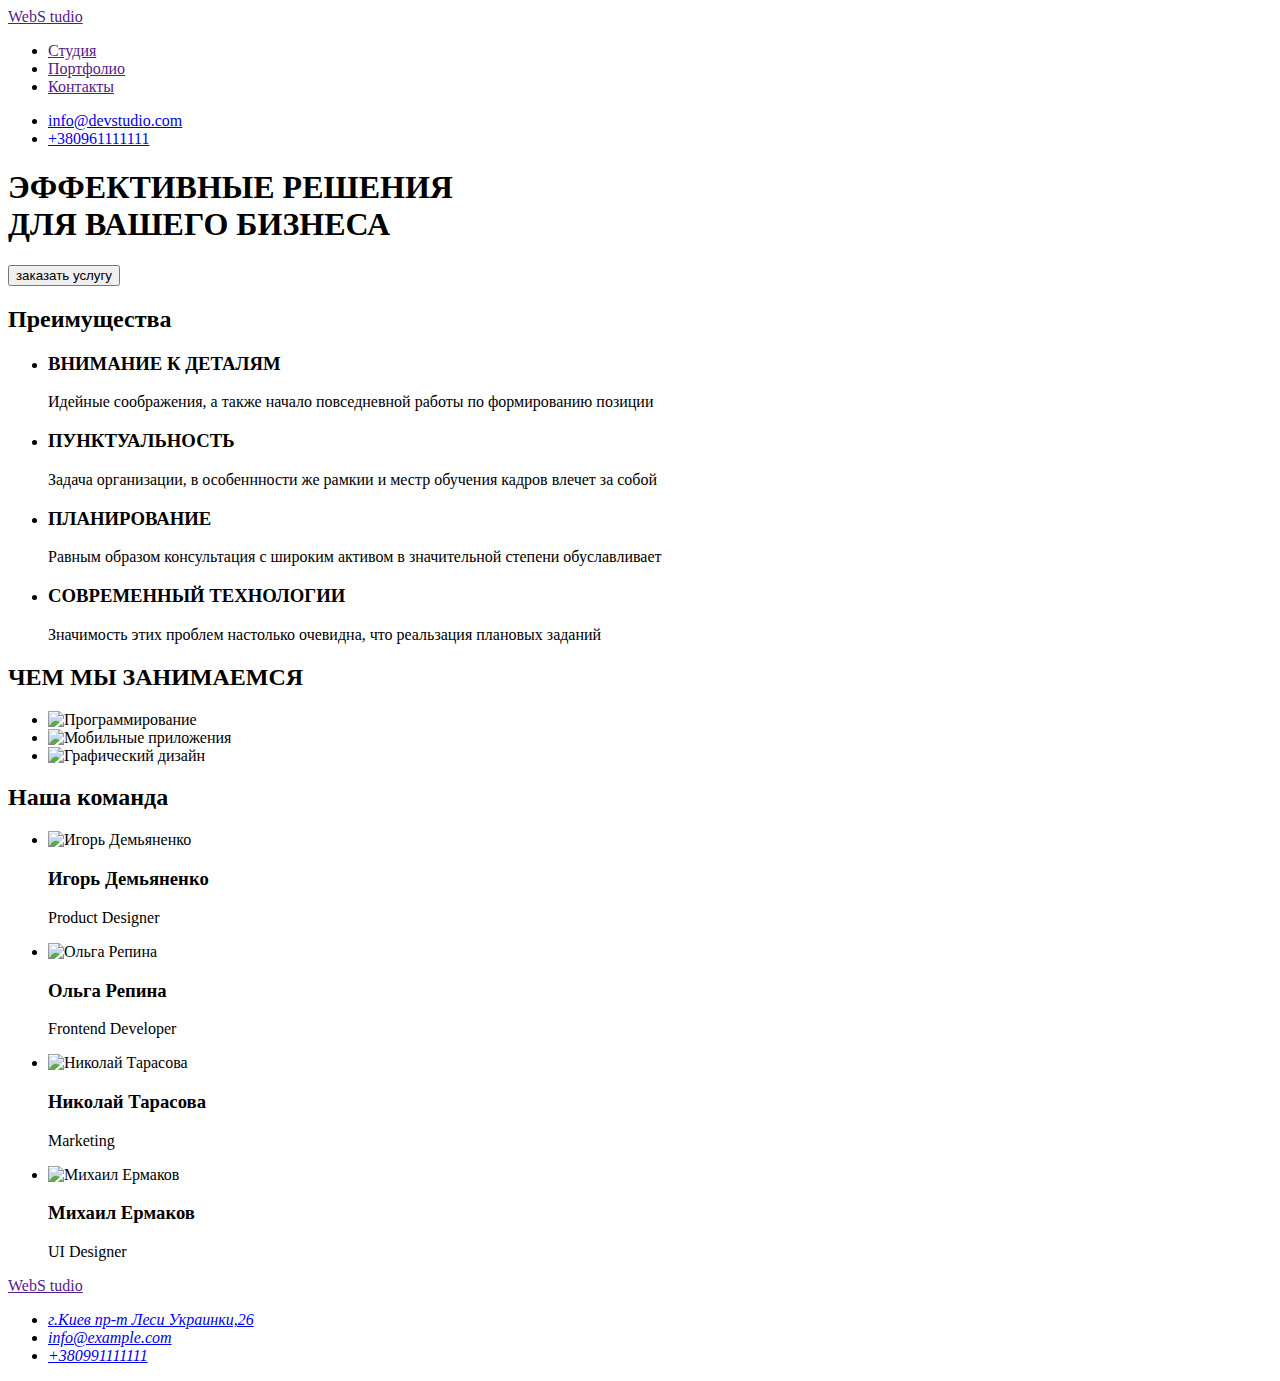
==== index.html @ 30e8bcee "Скопировал файлы с предыдущей работы" ====
<!DOCTYPE html>
<html lang="ru">
<head>
    <meta charset="UTF-8">
    <meta http-equiv="X-UA-Compatible" content="IE=edge">
    <meta name="viewport" content="width=device-width, initial-scale=1.0">
    <title>WebStudio</title>
</head>
<body>
   <header>
       <nav> 
           <a href=""><span>WebS tudio</span> 
</a>
<ul>
    <li><a href="">Студия</a></li>
    <li><a href="">Портфолио</a></li>
    <li><a href="">Контакты</a></li>
</ul>
</nav>
    
    <ul>
        <li><a href="maito:info@devstudio.com">info@devstudio.com</a></li>
        <li><a href="tel:+380961111111">+380961111111</a></li>
</ul>
   </header>
   <main>
   <section>
       <h1>ЭФФЕКТИВНЫЕ РЕШЕНИЯ<br> ДЛЯ ВАШЕГО БИЗНЕСА</h1>
       <button type="button">заказать услугу</button>
   </section>
   <section>
       <h2>Преимущества</h2>
<ul>
    <li>
        <h3>ВНИМАНИЕ К ДЕТАЛЯМ</h3>
        <p>Идейные соображения, а также начало повседневной работы по формированию позиции</p>
    </li>
    <li>
        <h3>ПУНКТУАЛЬНОСТЬ</h3>
        <p>Задача организации, в особеннности же рамкии и местр обучения кадров влечет за собой</p>
    </li>
    <li>
        <h3>ПЛАНИРОВАНИЕ</h3>
        <p>Равным образом консультация с широким активом в значительной степени обуславливает</p>
    </li>
        <li>
            <h3>СОВРЕМЕННЫЙ ТЕХНОЛОГИИ</h3>
            <p>Значимость этих проблем настолько очевидна, что реальзация плановых заданий</p>
        </li>
 </ul>
   </section>
   <section>
       <h2>ЧЕМ МЫ ЗАНИМАЕМСЯ</h2>
      <ul>
          <li>
              <img src="./images/img(1).jpg" alt="Программирование" width="370">
          </li>
          <li>
              <img src="./images/img(2).jpg" alt="Мобильные приложения" width="370">
          </li>
          <li>
              <img src="./images/img(3).jpg"  alt="Графический дизайн" width="370">
          </li>
      </ul>
</section>
<section>
    <h2>Наша команда</h2>
    <ul>
<li>
    <img src="./images/img(4).jpg" alt="Игорь Демьяненко" width="270">
    <h3>Игорь Демьяненко</h3>
    <p>Product Designer</p>
</li>
<li>
   <img src="./images/img(5).jpg" alt="Ольга Репина" width="270">
   <h3>Ольга Репина</h3>
   <p>Frontend Developer</p>
</li>
<li>
    <img src="./images/img(6).jpg" alt="Николай Тарасова" width="270">
    <h3>Николай Тарасова</h3>
    <p>Marketing</p>
</li>
<li>
    <img src="./images/img(7).jpg" alt="Михаил Ермаков" width="270">
    <h3>Михаил Ермаков</h3>
    <p>UI Designer</p>
</li>
    </ul>
</section>
</main>
<footer>
     <a href=""><span>WebS tudio</span>
    <address>
        <ul>
            <li><a href="https://www.google.com/maps/search/%D0%BF%D1%80%D0%BE%D1%81%D0%BF%D0%B5%D0%BA%D1%82+%D0%BB%D0%B5%D1%81%D0%B8+%D1%83%D0%BA%D1%80%D0%B0%D0%B8%D0%BD%D0%BA%D0%B8+26/@50.4728094,30.4184101,12z/data=!3m1!4b1">г.Киев пр-т Леси Украинки,26</a></li>
            <li><a href="mailto:info@example.com">info@example.com</a></li>
            <li><a href="tel:+380991111111">+380991111111</a></li>
        </ul>
    </address>

</footer>
</body>
</html>
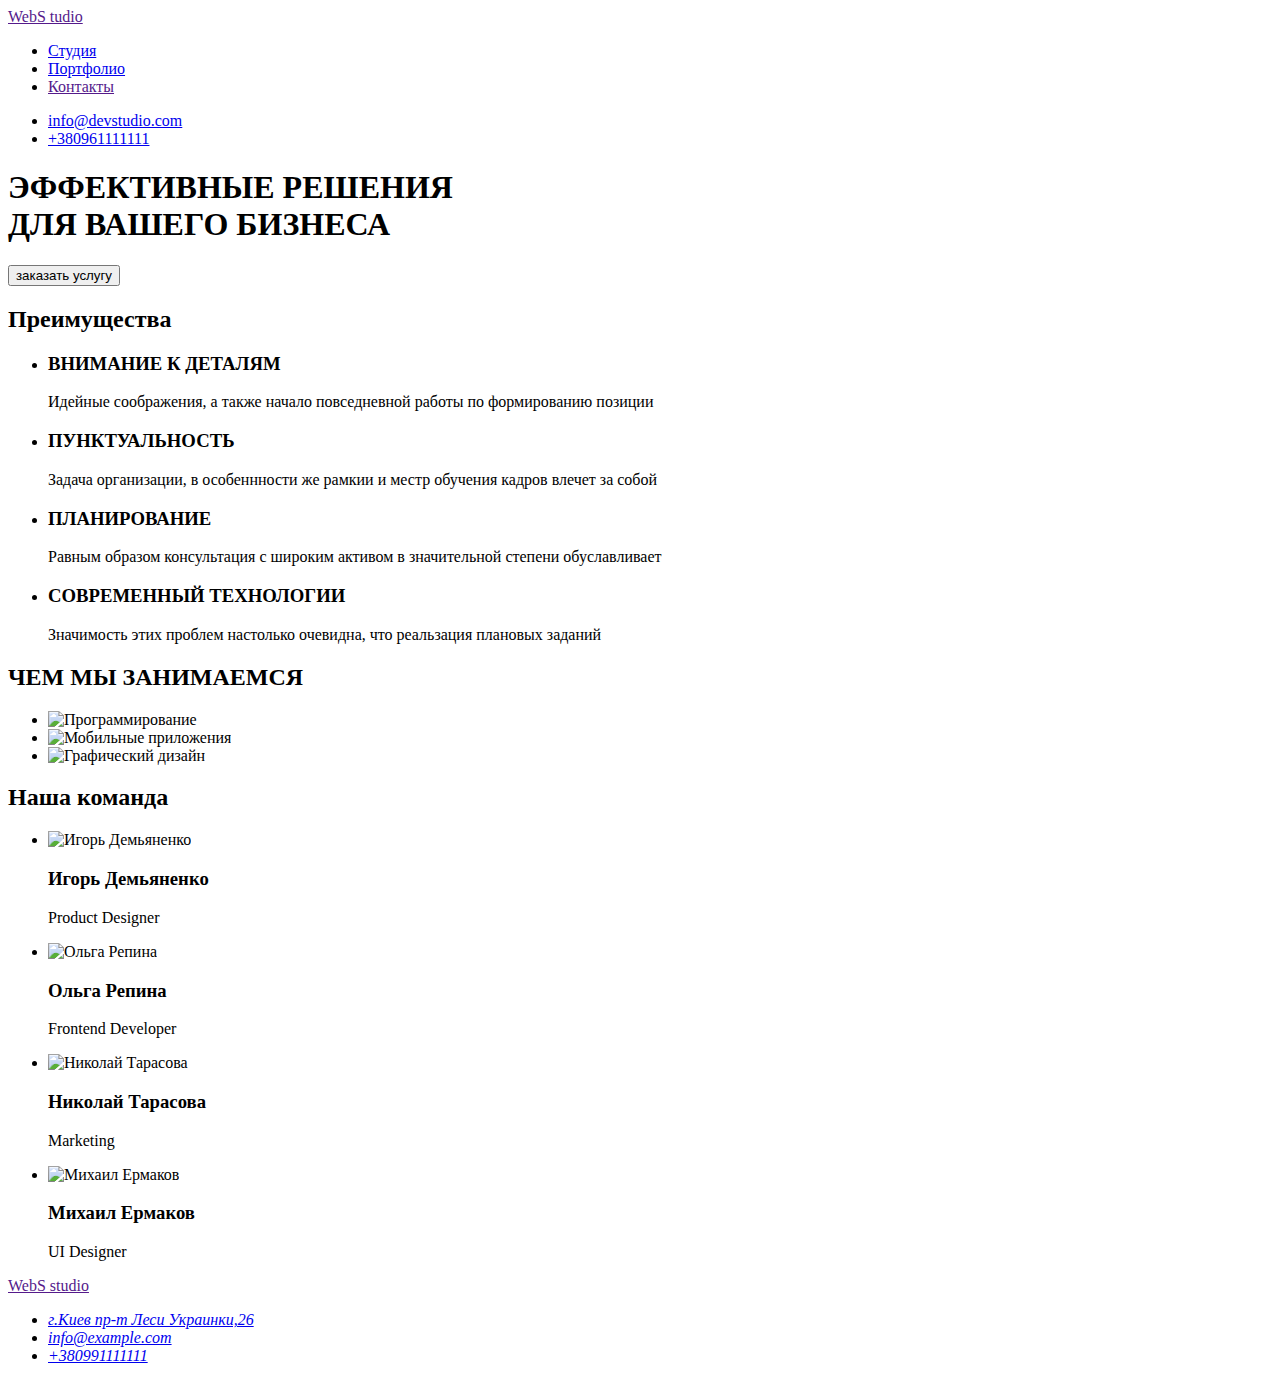
==== commit 4c3d924f: "Разметил портфолио" ====
--- a/index.html
+++ b/index.html
@@ -12,8 +12,8 @@
            <a href=""><span>WebS tudio</span> 
 </a>
 <ul>
-    <li><a href="">Студия</a></li>
-    <li><a href="">Портфолио</a></li>
+    <li><a href="./index.html">Студия</a></li>
+    <li><a href="./portfolio.html">Портфолио</a></li>
     <li><a href="">Контакты</a></li>
 </ul>
 </nav>
@@ -90,7 +90,7 @@
 </section>
 </main>
 <footer>
-     <a href=""><span>WebS tudio</span>
+     <a href=""><span>WebS studio</span>
     <address>
         <ul>
             <li><a href="https://www.google.com/maps/search/%D0%BF%D1%80%D0%BE%D1%81%D0%BF%D0%B5%D0%BA%D1%82+%D0%BB%D0%B5%D1%81%D0%B8+%D1%83%D0%BA%D1%80%D0%B0%D0%B8%D0%BD%D0%BA%D0%B8+26/@50.4728094,30.4184101,12z/data=!3m1!4b1">г.Киев пр-т Леси Украинки,26</a></li>
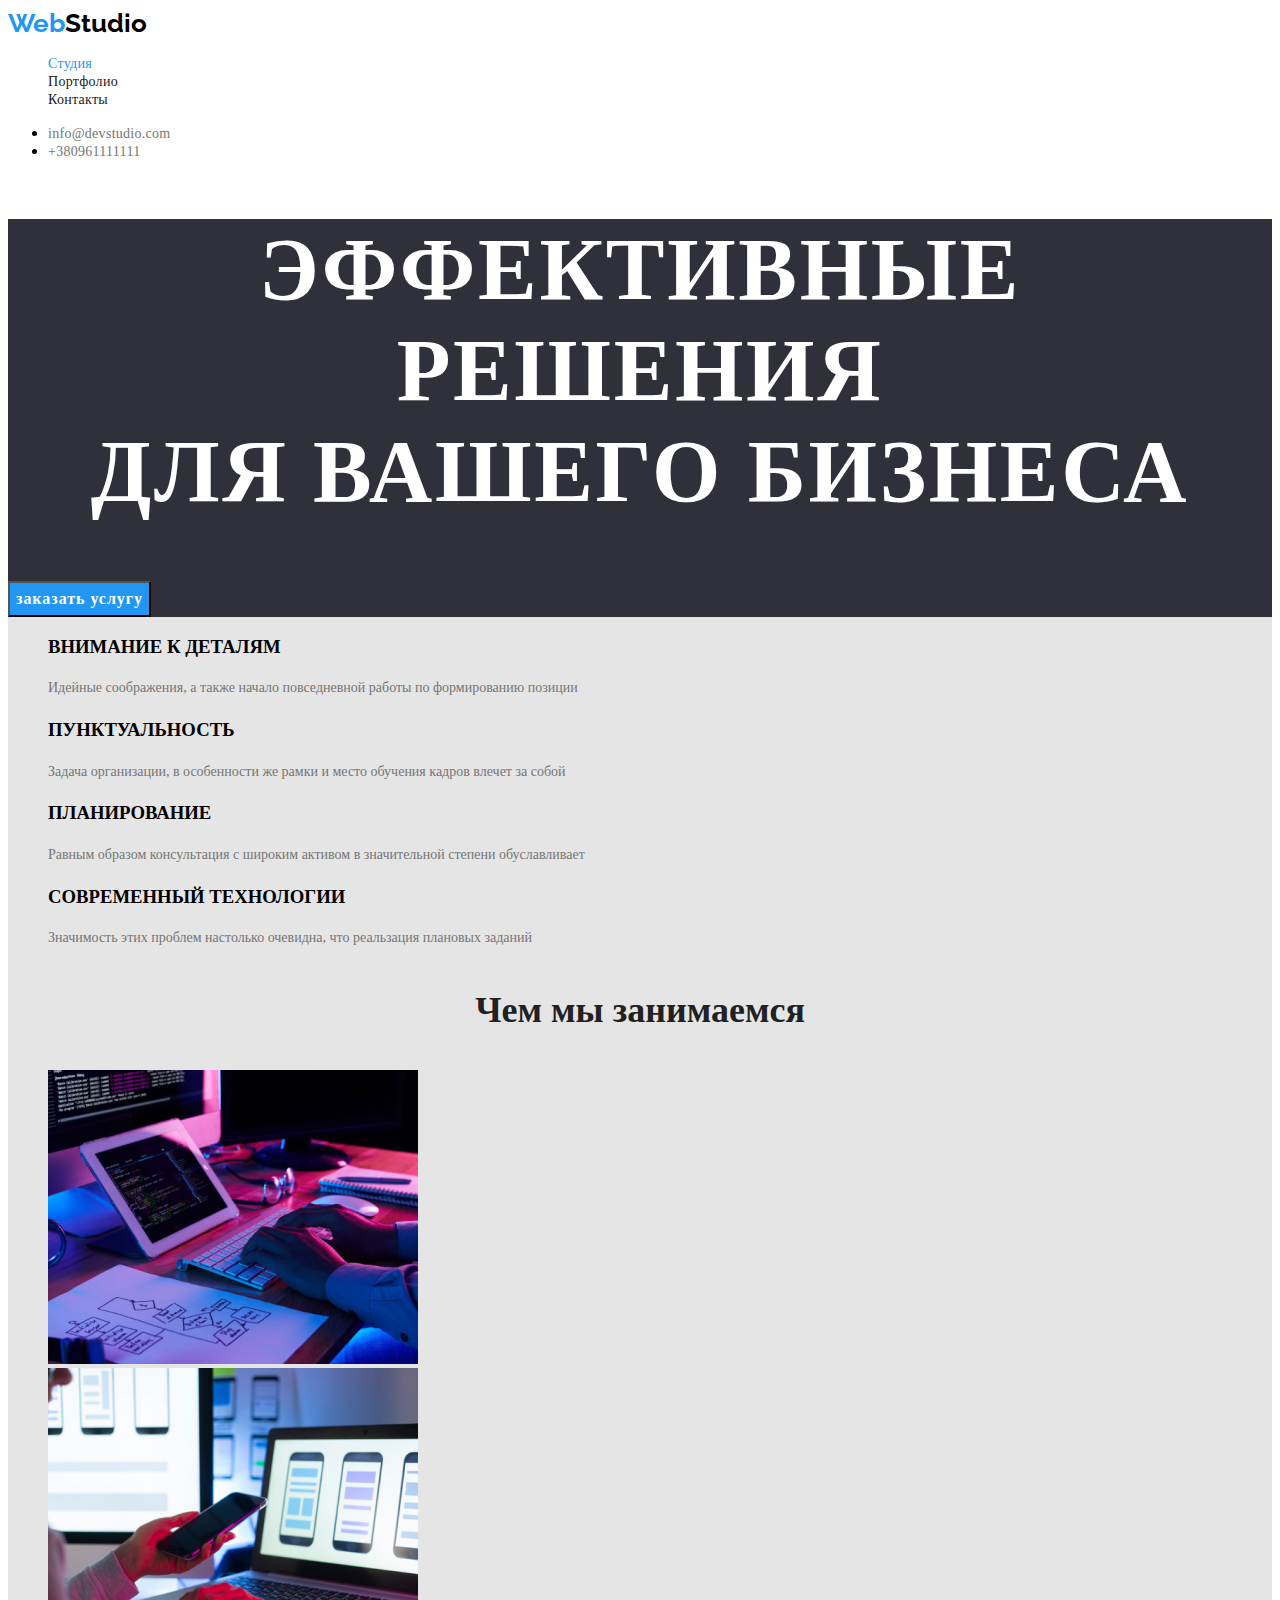
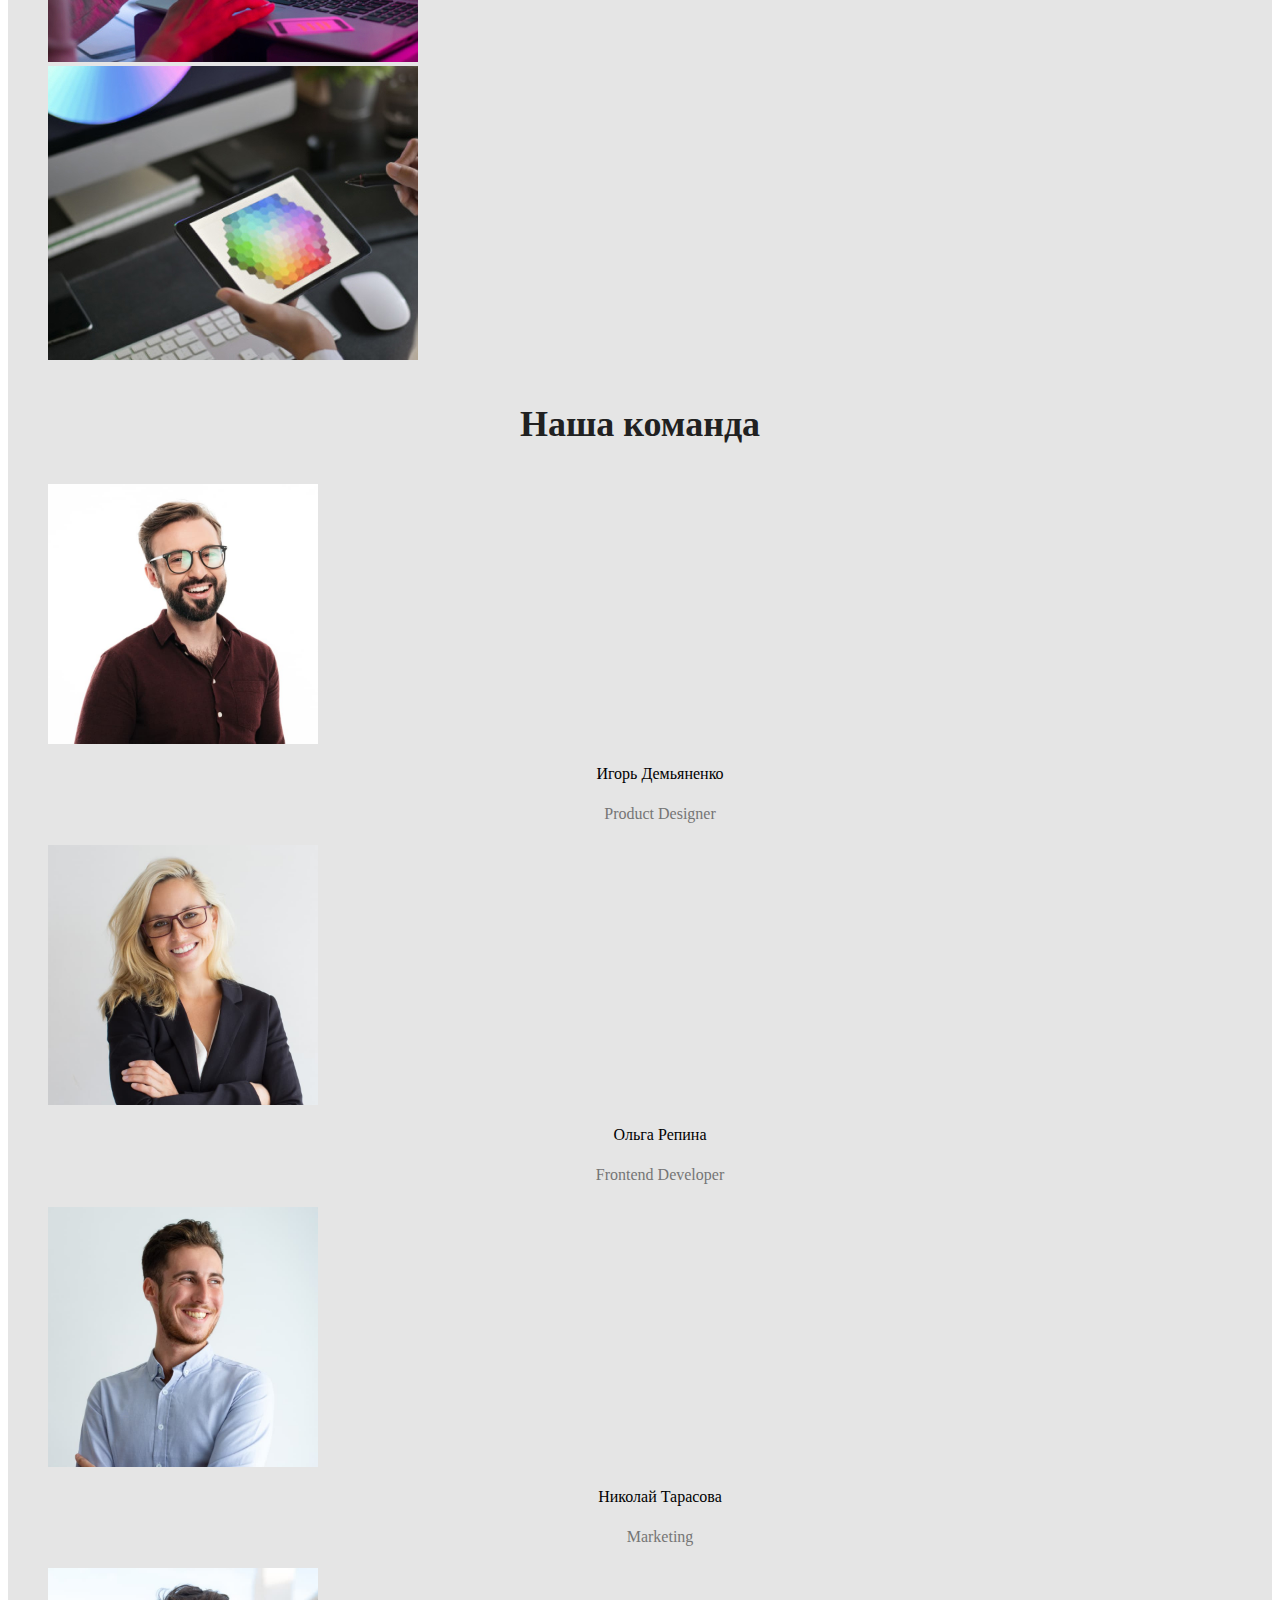
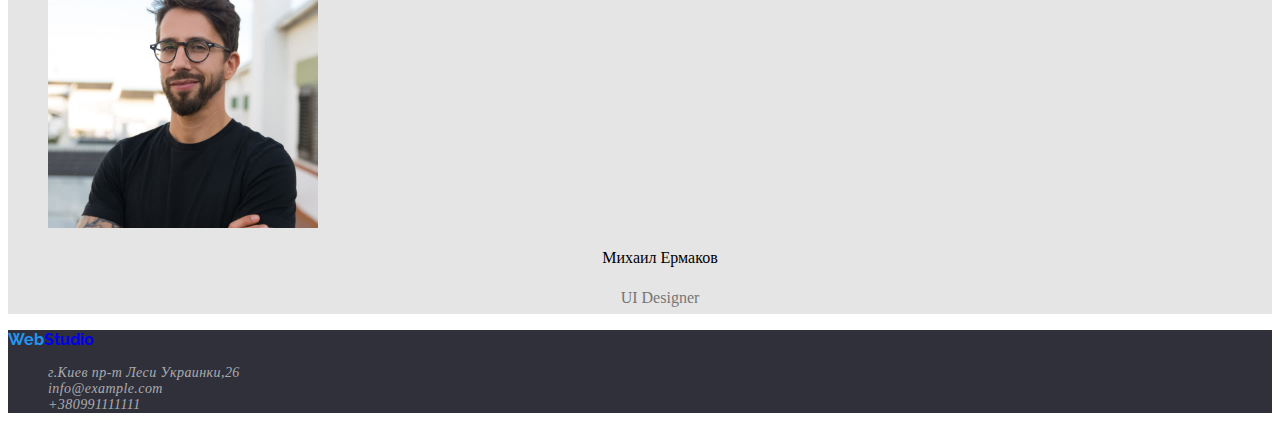
==== commit dc081d94: "Сделал индекс" ====
--- a/index.html
+++ b/index.html
@@ -1,104 +1,127 @@
 <!DOCTYPE html>
 <html lang="ru">
+
 <head>
     <meta charset="UTF-8">
     <meta http-equiv="X-UA-Compatible" content="IE=edge">
     <meta name="viewport" content="width=device-width, initial-scale=1.0">
     <title>WebStudio</title>
+    <link rel="preconnect" href="https://fonts.googleapis.com">
+    <link rel="preconnect" href="https://fonts.gstatic.com" crossorigin>
+    <link
+        href="https://fonts.googleapis.com/css2?family=Raleway:wght@700&family=Roboto:wght@400;500;700;900&display=swap"
+        rel="stylesheet">
+    <link rel="stylesheet" href="./CSS/styles.css">
 </head>
+
 <body>
-   <header>
-       <nav> 
-           <a href=""><span>WebS tudio</span> 
-</a>
-<ul>
-    <li><a href="./index.html">Студия</a></li>
-    <li><a href="./portfolio.html">Портфолио</a></li>
-    <li><a href="">Контакты</a></li>
-</ul>
-</nav>
-    
-    <ul>
-        <li><a href="maito:info@devstudio.com">info@devstudio.com</a></li>
-        <li><a href="tel:+380961111111">+380961111111</a></li>
-</ul>
-   </header>
-   <main>
-   <section>
-       <h1>ЭФФЕКТИВНЫЕ РЕШЕНИЯ<br> ДЛЯ ВАШЕГО БИЗНЕСА</h1>
-       <button type="button">заказать услугу</button>
-   </section>
-   <section>
-       <h2>Преимущества</h2>
-<ul>
-    <li>
-        <h3>ВНИМАНИЕ К ДЕТАЛЯМ</h3>
-        <p>Идейные соображения, а также начало повседневной работы по формированию позиции</p>
-    </li>
-    <li>
-        <h3>ПУНКТУАЛЬНОСТЬ</h3>
-        <p>Задача организации, в особеннности же рамкии и местр обучения кадров влечет за собой</p>
-    </li>
-    <li>
-        <h3>ПЛАНИРОВАНИЕ</h3>
-        <p>Равным образом консультация с широким активом в значительной степени обуславливает</p>
-    </li>
-        <li>
-            <h3>СОВРЕМЕННЫЙ ТЕХНОЛОГИИ</h3>
-            <p>Значимость этих проблем настолько очевидна, что реальзация плановых заданий</p>
-        </li>
- </ul>
-   </section>
-   <section>
-       <h2>ЧЕМ МЫ ЗАНИМАЕМСЯ</h2>
-      <ul>
-          <li>
-              <img src="./images/img(1).jpg" alt="Программирование" width="370">
-          </li>
-          <li>
-              <img src="./images/img(2).jpg" alt="Мобильные приложения" width="370">
-          </li>
-          <li>
-              <img src="./images/img(3).jpg"  alt="Графический дизайн" width="370">
-          </li>
-      </ul>
-</section>
-<section>
-    <h2>Наша команда</h2>
-    <ul>
-<li>
-    <img src="./images/img(4).jpg" alt="Игорь Демьяненко" width="270">
-    <h3>Игорь Демьяненко</h3>
-    <p>Product Designer</p>
-</li>
-<li>
-   <img src="./images/img(5).jpg" alt="Ольга Репина" width="270">
-   <h3>Ольга Репина</h3>
-   <p>Frontend Developer</p>
-</li>
-<li>
-    <img src="./images/img(6).jpg" alt="Николай Тарасова" width="270">
-    <h3>Николай Тарасова</h3>
-    <p>Marketing</p>
-</li>
-<li>
-    <img src="./images/img(7).jpg" alt="Михаил Ермаков" width="270">
-    <h3>Михаил Ермаков</h3>
-    <p>UI Designer</p>
-</li>
-    </ul>
-</section>
-</main>
-<footer>
-     <a href=""><span>WebS studio</span>
-    <address>
-        <ul>
-            <li><a href="https://www.google.com/maps/search/%D0%BF%D1%80%D0%BE%D1%81%D0%BF%D0%B5%D0%BA%D1%82+%D0%BB%D0%B5%D1%81%D0%B8+%D1%83%D0%BA%D1%80%D0%B0%D0%B8%D0%BD%D0%BA%D0%B8+26/@50.4728094,30.4184101,12z/data=!3m1!4b1">г.Киев пр-т Леси Украинки,26</a></li>
-            <li><a href="mailto:info@example.com">info@example.com</a></li>
-            <li><a href="tel:+380991111111">+380991111111</a></li>
+    <header class="header">
+        <nav class="nav">
+            <a href="./index.html" class="logo" class="link"><span class="logo-accept">Web</span><span>Studio</span>
+
+            </a>
+            <ul class="nav-list list">
+                <li class="nav-item">
+                    <a class="nav-link current link" href="./index.html" class="link">Студия</a></li>
+                <li class="nav-item">
+                    <a class="nav-link link" href="./portfolio.html" class="link">Портфолио</a></li>
+                <li class="nav-item">
+                    <a class="nav-link link" href="" class="link">Контакты</a></li>
+            </ul>
+        </nav>
+
+        <ul class="header-contact-list">
+            <li class="header-contacts-item">
+                <a class="header-mail link" href="maito:info@devstudio.com" class="link">info@devstudio.com</a></li>
+            <li class="header-contact-list">
+                <a class="header-phone link" href="tel:+380961111111" class="link">+380961111111</a></li>
         </ul>
-    </address>
+    </header>
+    <main class="main">
+        <section class="hero">
+            <h1 class="hero-title">ЭФФЕКТИВНЫЕ РЕШЕНИЯ<br> ДЛЯ ВАШЕГО БИЗНЕСА</h1>
+            <button class=" hero-button" type="button">заказать услугу</button>
+        </section>
+        <section class="features">
+            <h2 hidden>Преимущества</h2>
+            <ul class="features-list list">
+                <li class="feature-item">
+                    <h3 class="features-title">ВНИМАНИЕ К ДЕТАЛЯМ</h3>
+                    <p class="feature-text">Идейные соображения, а также начало повседневной работы по формированию
+                        позиции</p>
+                </li>
+                <li class="feature-item">
+                    <h3 class="features-title">ПУНКТУАЛЬНОСТЬ</h3>
+                    <p class="feature-text">Задача организации, в особенности же рамки и место обучения кадров влечет за
+                        собой</p>
+                </li>
+                <li class="feature-item">
+                    <h3 class="features-title">ПЛАНИРОВАНИЕ</h3>
+                    <p class="feature-text">Равным образом консультация с широким активом в значительной степени
+                        обуславливает</p>
+                </li>
+                <li class="feature-item">
+                    <h3 class="features-title">СОВРЕМЕННЫЙ ТЕХНОЛОГИИ</h3>
+                    <p class="feature-text">Значимость этих проблем настолько очевидна, что реальзация плановых заданий
+                    </p>
+                </li>
+            </ul>
+        </section>
+        <section class="services">
+            <h2 class="services-title">Чем мы занимаемся</h2>
+            <ul class="services-list list">
+                <li class="services-item">
+                    <img class="services-pic" src="./images/img (1).jpg" alt="Программирование" width="370">
+                </li>
+                <li class="services-item">
+                    <img class="services-pic" src="./images/img (2).jpg" alt="Мобильные приложения" width="370">
+                </li>
+                <li class="services-item">
+                    <img class="services-pic" src="./images/img (3).jpg" alt="Графический дизайн" width="370">
+                </li>
+            </ul>
+        </section>
+        <section class="team">
+            <h2 class="team-title">Наша команда</h2>
+            <ul class="team-list list">
+                <li class="team-iteam">
+                    <img class="team-pic" src="./images/img (4).jpg" alt="Игорь Демьяненко" width="270">
+                    <h3 class="team-names">Игорь Демьяненко</h3>
+                    <p class="team-text">Product Designer</p>
+                </li>
+                <li class="">
+                    <img class="team-pic" src="./images/img (5).jpg" alt="Ольга Репина" width="270">
+                    <h3 class="team-names">Ольга Репина</h3>
+                    <p class="team-text">Frontend Developer</p>
+                </li>
+                <li class="team-iteam">
+                    <img class="team-pic" src="./images/img (6).jpg" alt="Николай Тарасова" width="270">
+                    <h3 class="team-names">Николай Тарасова</h3>
+                    <p class="team-text">Marketing</p>
+                </li>
+                <li class="team-iteam">
+                    <img class="team-pic" src="./images/img (7).jpg" alt="Михаил Ермаков" width="270">
+                    <h3 class="team-names">Михаил Ермаков</h3>
+                    <p class="team-text">UI Designer</p>
+                </li>
+            </ul>
+        </section>
+    </main>
+    <footer class="footer">
+        <a class="footer-logo" href="./index.html" class="logo"><span class="logo-accept">Web</span>Studio
+        </a>
+        <address class="footer-adress">
+            <ul class="footer-list">
+                <li class="footer-item"><a class="footer-adress-link"
+                        href="https://www.google.com/maps/search/%D0%BF%D1%80%D0%BE%D1%81%D0%BF%D0%B5%D0%BA%D1%82+%D0%BB%D0%B5%D1%81%D0%B8+%D1%83%D0%BA%D1%80%D0%B0%D0%B8%D0%BD%D0%BA%D0%B8+26/@50.4728094,30.4184101,12z/data=!3m1!4b1">г.Киев
+                        пр-т Леси Украинки,26</a></li>
+                <li class="footer-item"><a class="footer-mail-link" href="mailto:info@example.com">info@example.com</a>
+                </li>
+                <li class="footer-item"><a class="footer-tel-link" href="tel:+380991111111">+380991111111</a></li>
+            </ul>
+        </address>
 
-</footer>
+    </footer>
 </body>
-</html>
+
+</html>--- a/CSS/styles.css
+++ b/CSS/styles.css
@@ -0,0 +1,241 @@
+/*  */
+:root{
+        /* Основные шрифты */
+        --main-font: 'Roboto', sans-serif;
+        --secondary-font: 'Raleway', sans-serif;
+
+        /* Цвет текста */
+        --primary-text-color: #212121;
+        --secondary-text-color: #757575;
+        --white-text-color: #ffffff;
+        --footer-contacts-text: rgba(255, 255, 255, 0.6);
+        --accent-text-color: #2196f3;
+
+        /* Цвет фона */
+        --background-color: #ffffff;
+        --secondary-backgraund-color: #f5f4fa;
+        --dark-background-color: #2f303a;
+    }
+}
+
+body {
+   font-family: var(--main-font);
+   font-size: 16px;
+   line-height: 1.19;
+   letter-spacing: 0.03em;
+   color: var(--primary-text-color);
+   background-color: var(--background-color);
+}
+.link:hover
+.link:focus{
+    color: var(--accent-text-color);
+    ;
+}
+.link{
+    text-decoration: none;
+    }
+    .list{
+     list-style: none;   
+    }
+.logo {
+    font-family: Raleway;
+    font-weight: 700;
+    font-size: 26px;
+    line-height: 1,19;
+    text-decoration: none;
+   
+    
+    
+}
+
+
+.nav-link {
+font-weight: 500;
+font-size: 14px;
+line-height: 1.14;
+letter-spacing: 0.02em;
+color: var(--primary-text-color);
+}
+
+.current {
+    color: var(--accent-text-color);
+}
+
+/* Контакты в хедере */
+.header-phone,
+.header-mail {
+    font-weight: 500;
+    font-size: 14px;
+    line-height: 1.14;
+    letter-spacing: 0.02em;
+    color: var(--secondary-text-color);
+}
+.logo-accept{
+    color: #2196F3;
+}
+.header-phone-link:hover
+.header-phone-link:focus{
+    color: var(--accent-text-color) ;
+}
+.hero{
+    text-align: center;
+    background-color: #2F303A;
+    font-weight: 900;
+    font-size: 44px;
+    line-height: 1,36;
+
+    /* or 136% */
+
+    text-align: center;
+    letter-spacing: 0.06em;
+    
+
+    color: #FFFFFF;
+}
+
+.hero-button {
+    font-family: inherit;
+    font-weight: 700;
+    font-size: 16px;
+    line-height: 1.87;
+    display: flex;
+    align-items: center;
+    letter-spacing: 0.06em;
+    color: var(--white-text-color);
+    background-color: var(--accent-text-color);
+    cursor: pointer;
+    text-align: center;
+}
+
+.hero-button:hover {
+    background-color: #188ce8;
+}
+
+.main{
+    background-color: #E5E5E5;
+}
+.feature-title {
+    font-weight: 700;
+    font-size: 14px;
+    line-height: 1.14;
+    text-transform: uppercase;
+    color: var(--primary-text-color);
+}
+
+.feature-text {
+    font-size: 14px;
+    line-height: 1.71;
+    color: var(--secondary-text-color);
+}
+
+.services-title,
+.team-title {
+    font-weight: 700;
+    font-size: 36px;
+    line-height: 1.67;
+    text-align: center;
+    color: var(--primary-text-color);
+}
+
+.team-names {
+    font-weight: 500;
+    font-size: 16px;
+    line-height: 1.19;
+    text-align: center;
+}
+
+.team-text {
+    font-size: 16px;
+    line-height: 1.9;
+    text-align: center;
+    color: var(--secondary-text-color);
+}
+
+/* Страница портфолио main */
+/* Фильтр кнопки*/
+.filter-button {
+    font-family: inherit;
+    font-weight: 500;
+    font-size: 16px;
+    line-height: 1.62;
+    color: var(--primary-text-color);
+    background-color: #f5f4fa;
+    cursor: pointer;
+}
+
+.filter-button:hover,
+.filter-button:focus {
+    color: var(--white-text-color);
+    background-color: var(--accent-text-color);
+}
+
+/* Секция projects" */
+.projects-title {
+    font-weight: 700;
+    font-size: 18px;
+    line-height: 2;
+    letter-spacing: 0.06em;
+    color: var(--primary-text-color);
+}
+
+.projects-text {
+    font-size: 16px;
+    line-height: 1.87;
+    color: var(--secondary-text-color);
+}
+
+.projects-title:hover,
+.projects-text:hover,
+.projects-title:focus,
+.projects-text:focus {
+    color: var(--accent-text-color);
+}
+
+.footer{
+    background-color: #2F303A;
+}
+.footer-logo{
+   text-decoration: none;
+   font-family: Raleway;
+   font-weight: 700;
+}
+.footer-list{
+    list-style: none;
+}
+.footer-item {
+    font-size: 14px;
+    line-height: 1,71;
+    letter-spacing: 0.03em;
+
+}
+.footer-adress-link {
+    font-size: 14px;
+    line-height: 1,71;
+    letter-spacing: 0.03em;
+    color: rgba(255, 255, 255, 0.6);
+    text-decoration: none;
+
+
+}
+.footer-mail-link {
+   font-size: 14px;
+   line-height: 1,71;
+   letter-spacing: 0.03em;
+   color: rgba(255, 255, 255, 0.6);
+   text-decoration: none;
+}
+.footer-tel-link{
+font-size: 14px;
+line-height: 1,71;
+letter-spacing: 0.03em;
+color: rgba(255, 255, 255, 0.6);
+text-decoration: none;
+
+
+}
+span{
+    color: #000;
+}
+.link{
+   text-decoration: none;
+}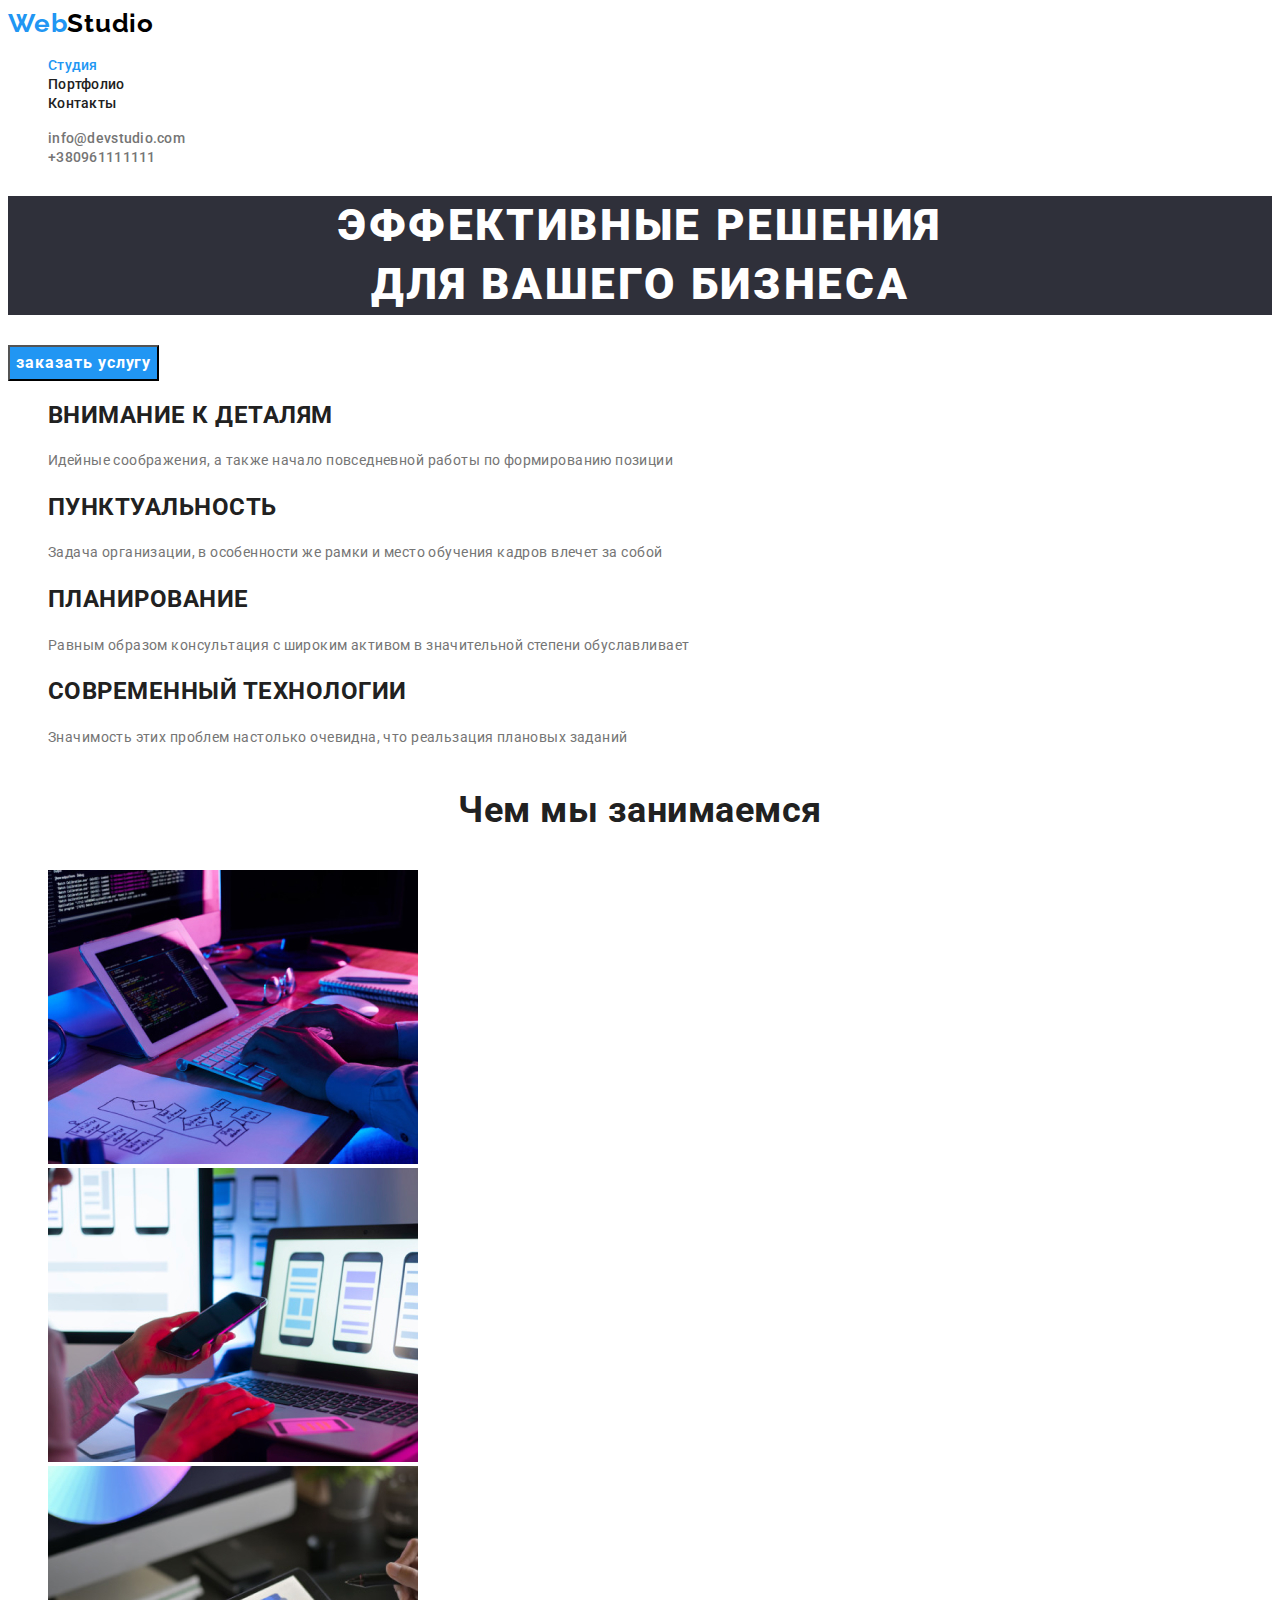
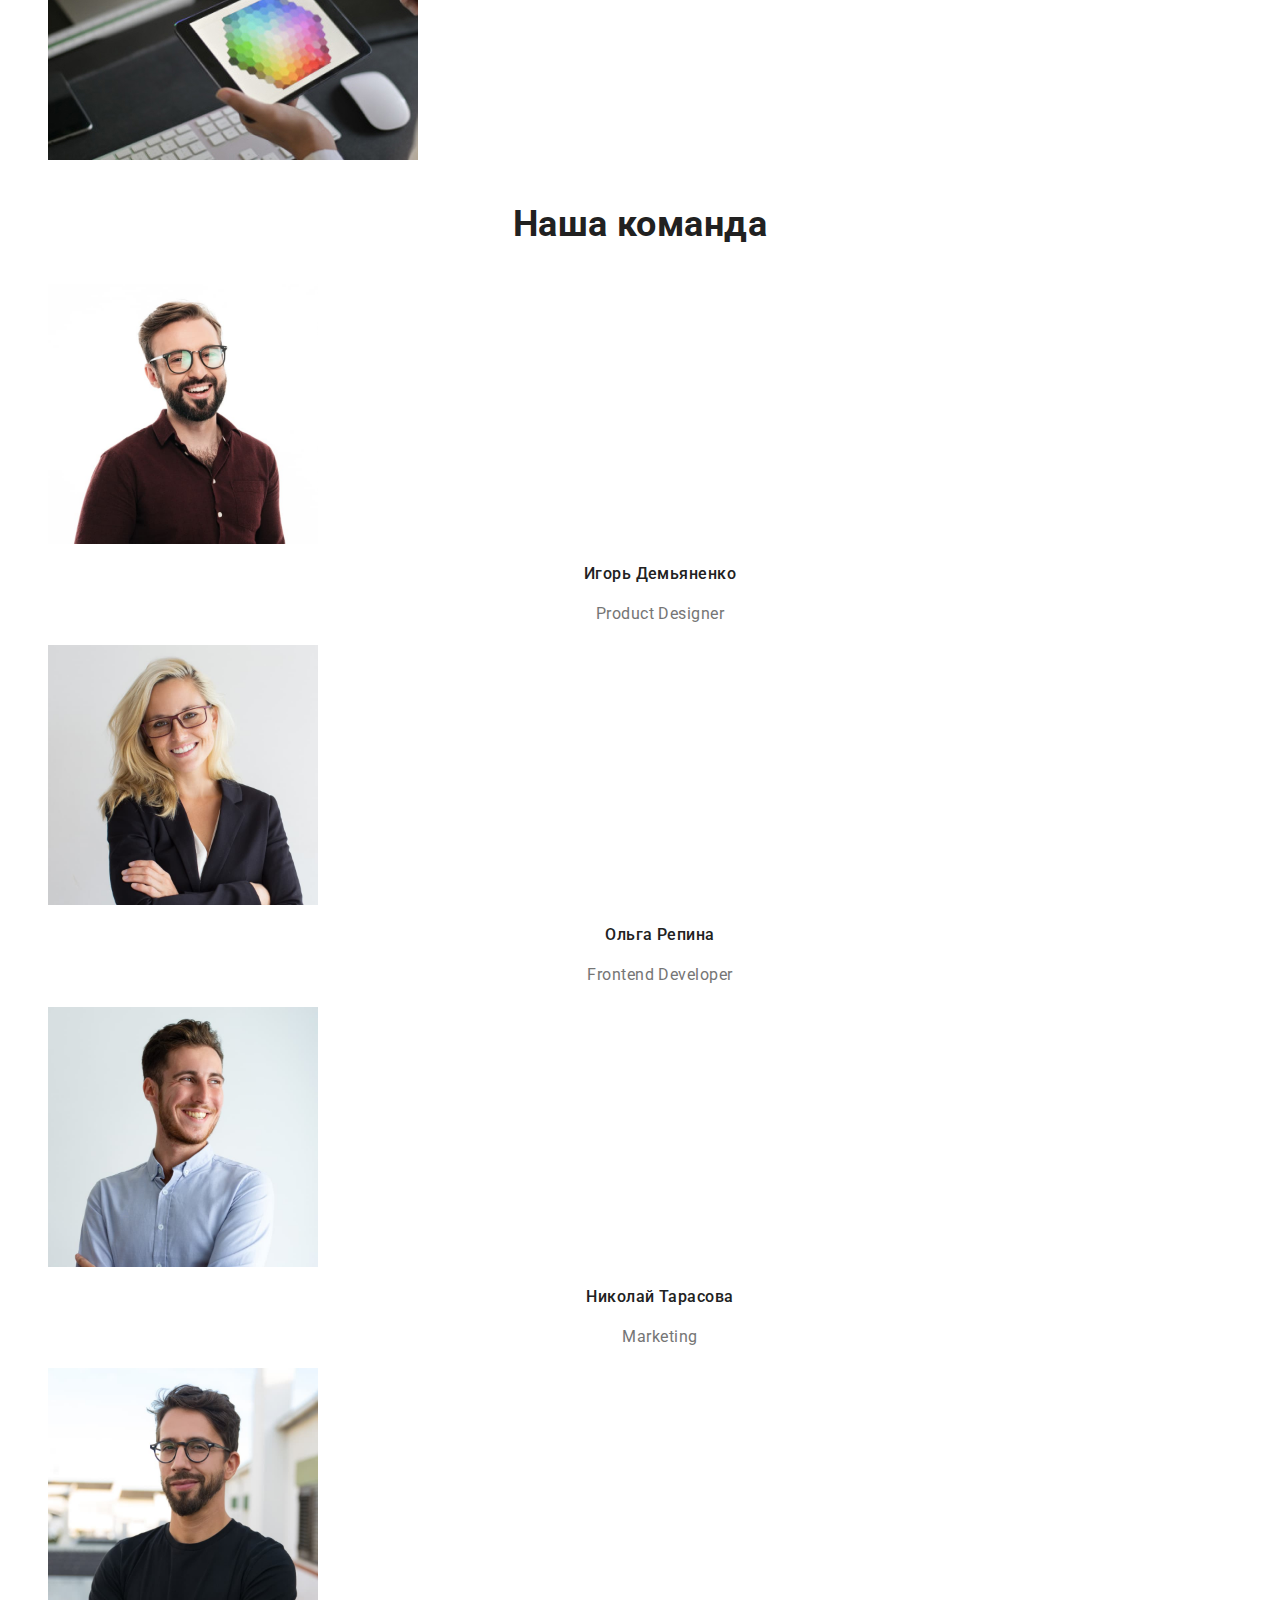
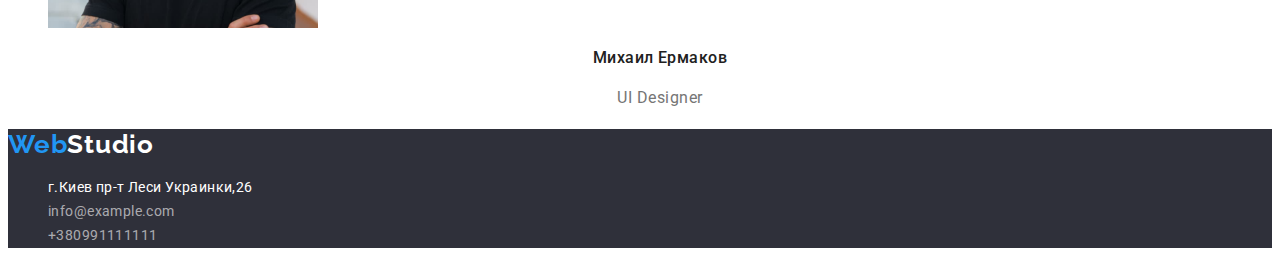
==== commit 9897b276: "Сиправил ошибки после проверки" ====
--- a/index.html
+++ b/index.html
@@ -43,25 +43,24 @@
             <button class=" hero-button" type="button">заказать услугу</button>
         </section>
         <section class="features">
-            <h2 hidden>Преимущества</h2>
             <ul class="features-list list">
                 <li class="feature-item">
-                    <h3 class="features-title">ВНИМАНИЕ К ДЕТАЛЯМ</h3>
+                    <h2 class="features-title">ВНИМАНИЕ К ДЕТАЛЯМ</h2>
                     <p class="feature-text">Идейные соображения, а также начало повседневной работы по формированию
                         позиции</p>
                 </li>
                 <li class="feature-item">
-                    <h3 class="features-title">ПУНКТУАЛЬНОСТЬ</h3>
+                    <h2 class="features-title">ПУНКТУАЛЬНОСТЬ</h2>
                     <p class="feature-text">Задача организации, в особенности же рамки и место обучения кадров влечет за
                         собой</p>
                 </li>
                 <li class="feature-item">
-                    <h3 class="features-title">ПЛАНИРОВАНИЕ</h3>
+                    <h2 class="features-title">ПЛАНИРОВАНИЕ</h2>
                     <p class="feature-text">Равным образом консультация с широким активом в значительной степени
                         обуславливает</p>
                 </li>
                 <li class="feature-item">
-                    <h3 class="features-title">СОВРЕМЕННЫЙ ТЕХНОЛОГИИ</h3>
+                    <h2 class="features-title">СОВРЕМЕННЫЙ ТЕХНОЛОГИИ</h2>
                     <p class="feature-text">Значимость этих проблем настолько очевидна, что реальзация плановых заданий
                     </p>
                 </li>
@@ -108,7 +107,8 @@
         </section>
     </main>
     <footer class="footer">
-        <a class="footer-logo" href="./index.html" class="logo"><span class="logo-accept">Web</span>Studio
+        <a class="footer-logo" href="./index.html" class="logo"><span class="logo-accept">Web</span><span
+                class="Studio">Studio</span>
         </a>
         <address class="footer-adress">
             <ul class="footer-list">
--- a/CSS/styles.css
+++ b/CSS/styles.css
@@ -16,7 +16,7 @@
         --secondary-backgraund-color: #f5f4fa;
         --dark-background-color: #2f303a;
     }
-}
+
 
 body {
    font-family: var(--main-font);
@@ -26,7 +26,10 @@
    color: var(--primary-text-color);
    background-color: var(--background-color);
 }
-.link:hover
+.link:hover{
+    color: var(--accent-text-color);
+}
+
 .link:focus{
     color: var(--accent-text-color);
     ;
@@ -41,8 +44,9 @@
     font-family: Raleway;
     font-weight: 700;
     font-size: 26px;
-    line-height: 1,19;
+    line-height: 1.19;
     text-decoration: none;
+    letter-spacing: 0.03em;
    
     
     
@@ -55,6 +59,7 @@
 line-height: 1.14;
 letter-spacing: 0.02em;
 color: var(--primary-text-color);
+
 }
 
 .current {
@@ -69,24 +74,24 @@
     line-height: 1.14;
     letter-spacing: 0.02em;
     color: var(--secondary-text-color);
+    list-style-type: none;
+    
 }
 .logo-accept{
-    color: #2196F3;
+    color: var(--accent-text-color);
 }
 .header-phone-link:hover
 .header-phone-link:focus{
     color: var(--accent-text-color) ;
 }
-.hero{
+.hero-title {
     text-align: center;
     background-color: #2F303A;
     font-weight: 900;
     font-size: 44px;
-    line-height: 1,36;
+    line-height: 1.36;
 
     /* or 136% */
-
-    text-align: center;
     letter-spacing: 0.06em;
     
 
@@ -111,20 +116,33 @@
     background-color: #188ce8;
 }
 
-.main{
-    background-color: #E5E5E5;
-}
+
+
 .feature-title {
-    font-weight: 700;
-    font-size: 14px;
-    line-height: 1.14;
-    text-transform: uppercase;
+   font-family: Roboto;
+   font-style: normal;
+   font-weight: bold;
+   font-size: 14px;
+   line-height: 1.14;
+   letter-spacing: 0.03em;
+   text-transform: uppercase;
+
+   
     color: var(--primary-text-color);
 }
 
 .feature-text {
+    font-family: Roboto;
+    font-style: normal;
+    font-weight: normal;
     font-size: 14px;
     line-height: 1.71;
+    /* or 171% */
+
+    letter-spacing: 0.03em;
+
+    
+
     color: var(--secondary-text-color);
 }
 
@@ -142,6 +160,7 @@
     font-size: 16px;
     line-height: 1.19;
     text-align: center;
+    letter-spacing: 0.03em;
 }
 
 .team-text {
@@ -149,6 +168,8 @@
     line-height: 1.9;
     text-align: center;
     color: var(--secondary-text-color);
+    letter-spacing: 0.03em;
+
 }
 
 /* Страница портфолио main */
@@ -195,38 +216,51 @@
     background-color: #2F303A;
 }
 .footer-logo{
+   font-family: Raleway;
+   font-style: normal;
+   font-weight: bold;
+   font-size: 26px;
+   line-height: 1.19;
+   /* identical to box height */
+
+   letter-spacing: 0.03em;
    text-decoration: none;
-   font-family: Raleway;
-   font-weight: 700;
+   
 }
 .footer-list{
     list-style: none;
 }
 .footer-item {
     font-size: 14px;
-    line-height: 1,71;
+    line-height: 1.71;
     letter-spacing: 0.03em;
 
 }
 .footer-adress-link {
-    font-size: 14px;
-    line-height: 1,71;
-    letter-spacing: 0.03em;
-    color: rgba(255, 255, 255, 0.6);
+    font-family: Roboto;
+    font-style: normal;
+    font-weight: 400;
+    font-size: 14px;
+    line-height: 1.71;
+    /* or 171% */
+
+    letter-spacing: 0.03em;
+
+    color: #FFFFFF;
     text-decoration: none;
 
 
 }
 .footer-mail-link {
    font-size: 14px;
-   line-height: 1,71;
+   line-height: 1.71;
    letter-spacing: 0.03em;
    color: rgba(255, 255, 255, 0.6);
    text-decoration: none;
 }
 .footer-tel-link{
 font-size: 14px;
-line-height: 1,71;
+line-height: 1.71;
 letter-spacing: 0.03em;
 color: rgba(255, 255, 255, 0.6);
 text-decoration: none;
@@ -235,7 +269,17 @@
 }
 span{
     color: #000;
+     var(--white-text-color)
 }
 .link{
    text-decoration: none;
-}+}
+.Studio{
+    color: #FFFFFF;
+}
+.footer-adress{
+    font-style: normal;
+}
+.header-contact-list{
+    list-style-type: none;
+}
